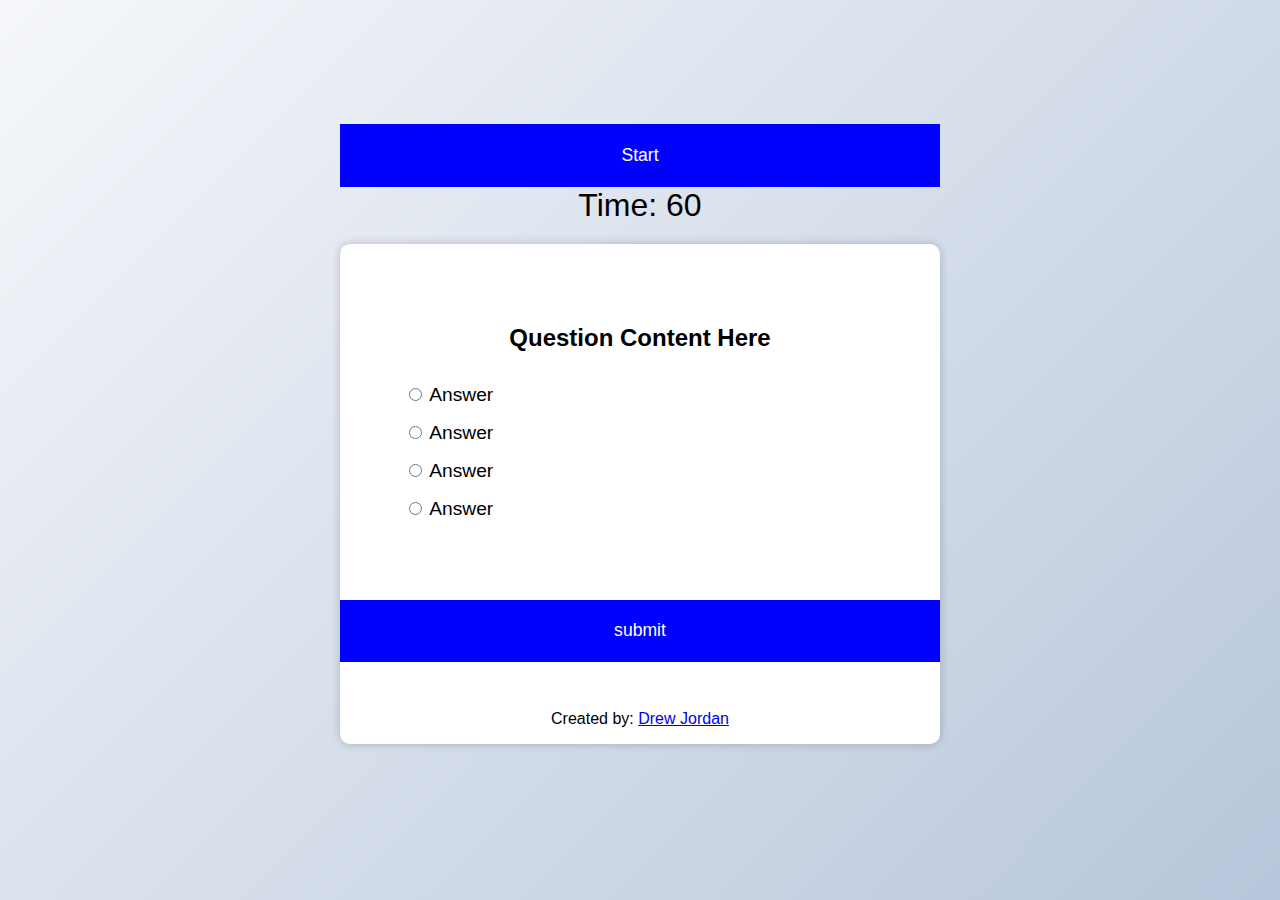
==== index.html @ 7f05e1c9 "please work" ====
<!DOCTYPE html>
<html lang="en">

<head>
    <meta charset="UTF-8">
    <meta http-equiv="X-UA-Compatible" content="IE=edge">
    <meta name="viewport" content="width=device-width, initial-scale=1.0">
    <link rel="reset" href="./assets/reset.css">
    <link rel="stylesheet" href="./assets/stylesheet.css">
    <title>Code-Quiz</title>
</head>

<body>
    <main>
        <div id="container">
            <button id="start">Start</button>
            <div id="timer">60</div>
        </div>
        <div class="quiz-container" id="quiz">
            <div class="quiz-header">
                <h2 id="question">Question Content Here</h2>
                <ul>
                    <li>
                        <input type="radio" name="answer" id="a" class="answer">
                        <label for="a" id="a_text">Answer </label>
                    </li>
                    <li>
                        <input type="radio" name="answer" id="b" class="answer">
                        <label for="b" id="b_text">Answer </label>
                    </li>
                    <li>
                        <input type="radio" name="answer" id="c" class="answer">
                        <label for="c" id="c_text">Answer </label>
                    </li>
                    <li>
                        <input type="radio" name="answer" id="d" class="answer">
                        <label for="d" id="d_text">Answer </label>
                    </li>
                </ul>
            </div>
            <button id="submit">submit</button>
            <div id="container">
                <p>Created by: <a href="https://www.drewjordan.dev" target="_blank">Drew Jordan</a></p>
            </div>
        </div>
        <div id="score" style="display: none;"></div>
        <form id="score-form" style="display: none;">
            <input id = "initials" type="text" placeholder="Enter Initials">
            <button id="submit-score">Submit</button>
        </form>
        <ul id="score-list"></ul>
    </main>
    
    <script src="assets/script.js"></script>
</body>

</html>
---- assets/stylesheet.css ----
*{
    box-sizing: border-box;
}

body{
    background-color: white;
    background-image: linear-gradient(315deg, #b8c6db 0%, #f5f7fa 100%);
    font-family: 'mono', sans-serif;
    display: flex;
    align-items: center;
    justify-content: center;
    height: 100vh;
    overflow: hidden;
    margin: 0;
}

#container{
    display: flex;
    flex-direction:column;
    align-items: center;
    margin-top: 2rem;
}

#timer{
    font-size: 2rem; 
    margin-bottom: 20px;
}


.quiz-container{
    background-color: white;
    border-radius: 10px;
    box-shadow: 0 0 10px rgba(0,0,0,0.2);
    width: 600px;
    overflow: hidden;

}

.quiz-header{
   padding: 4rem;
}

h2{
    padding: 1rem;
    text-align: center;
    margin: 0;
}

ul{
    list-style-type: none;
    padding: 0;
}

ul li{
    font-size: 1.2rem;
    margin: 1rem 0;
}

ul li label{
    cursor: pointer;
}

button{
    background-color: blue;
    color: white;
    border: none;
    display: block;
    width: 100%;
    cursor: pointer;
    font-size: 1.1rem;
    font-family: inherit;
    padding: 1.3rem;
}

button:hover{
    background-color: rgb(43, 203, 43);
}

button:focus{
    outline: none;
    background-color: rgb(43, 203, 43);
}

#score{
    margin: 2rem;
    font-size: 2rem;
}

#score-form{
    margin: 2rem;
    display: flex;
    flex-direction: column;
    align-items: center;
}

#initials{
    margin-bottom: 1rem;
    padding: 0.5rem;
    font-size: 1.2rem;
}

#submit-score{
    font-size: 1.2rem;
    padding: 0.5rem 1rem;
    background-color: blue;
    color: white;
    border: none;
    cursor: pointer;
}

#submit-score:hover{
    background-color: rgb(43, 203, 43);
}

#score-list{
    margin: 2rem;
    display: flex;
    flex-direction: column;
    align-items: center;
    list-style-type: none;
}

#score-list li{
    font-size: 1.2rem;
    margin: 1rem 0;
}
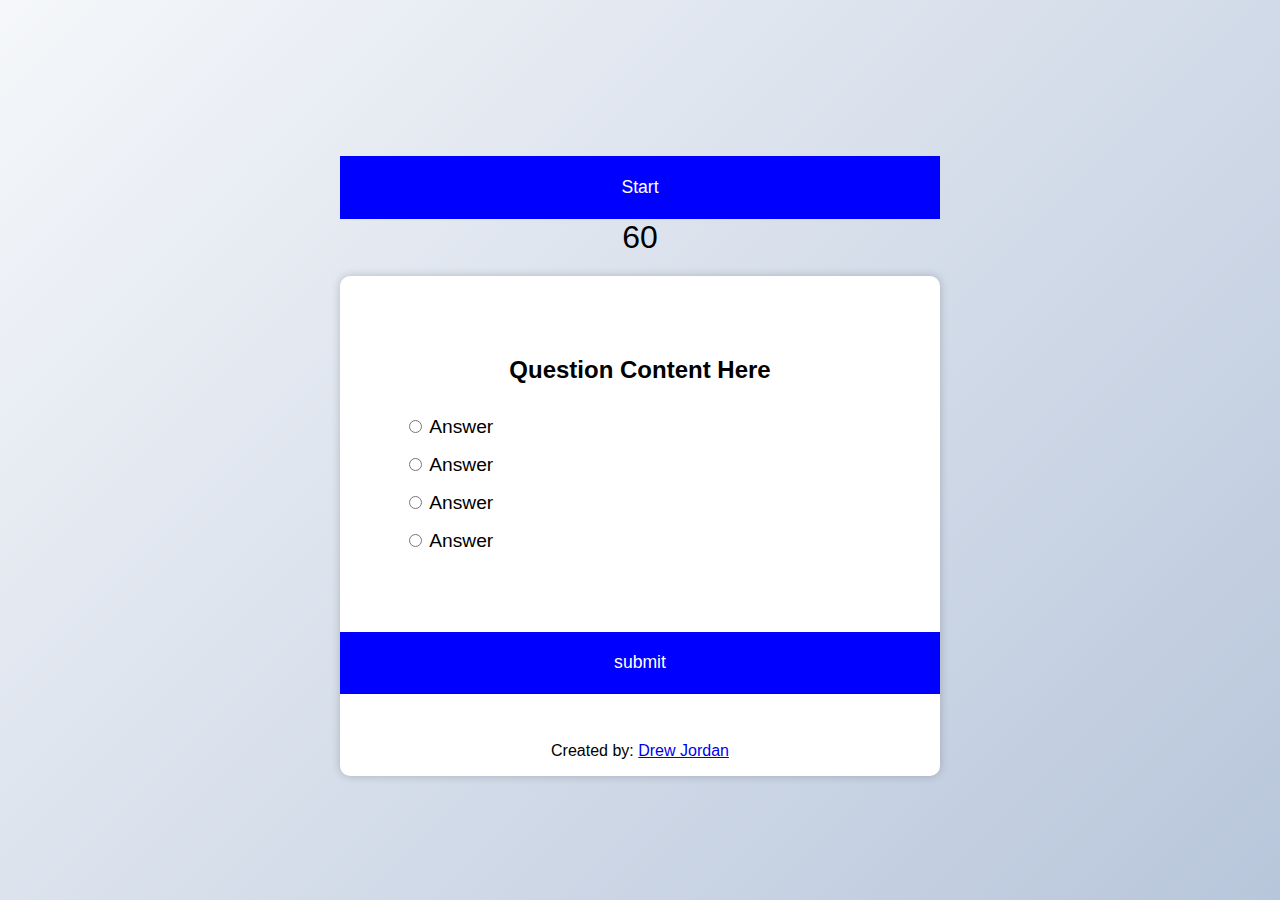
==== commit c852422d: "this dummy messed up" ====
--- a/index.html
+++ b/index.html
@@ -43,13 +43,14 @@
                 <p>Created by: <a href="https://www.drewjordan.dev" target="_blank">Drew Jordan</a></p>
             </div>
         </div>
-        <div id="score" style="display: none;"></div>
+        <!-- <div id="score" style="display: none;"></div>
         <form id="score-form" style="display: none;">
             <input id = "initials" type="text" placeholder="Enter Initials">
             <button id="submit-score">Submit</button>
         </form>
-        <ul id="score-list"></ul>
+        <ul id="score-list"></ul> -->
     </main>
+    <section
     
     <script src="assets/script.js"></script>
 </body>
--- a/assets/stylesheet.css
+++ b/assets/stylesheet.css
@@ -81,7 +81,7 @@
     background-color: rgb(43, 203, 43);
 }
 
-#score{
+/* #score{
     margin: 2rem;
     font-size: 2rem;
 }
@@ -123,4 +123,4 @@
 #score-list li{
     font-size: 1.2rem;
     margin: 1rem 0;
-}+} */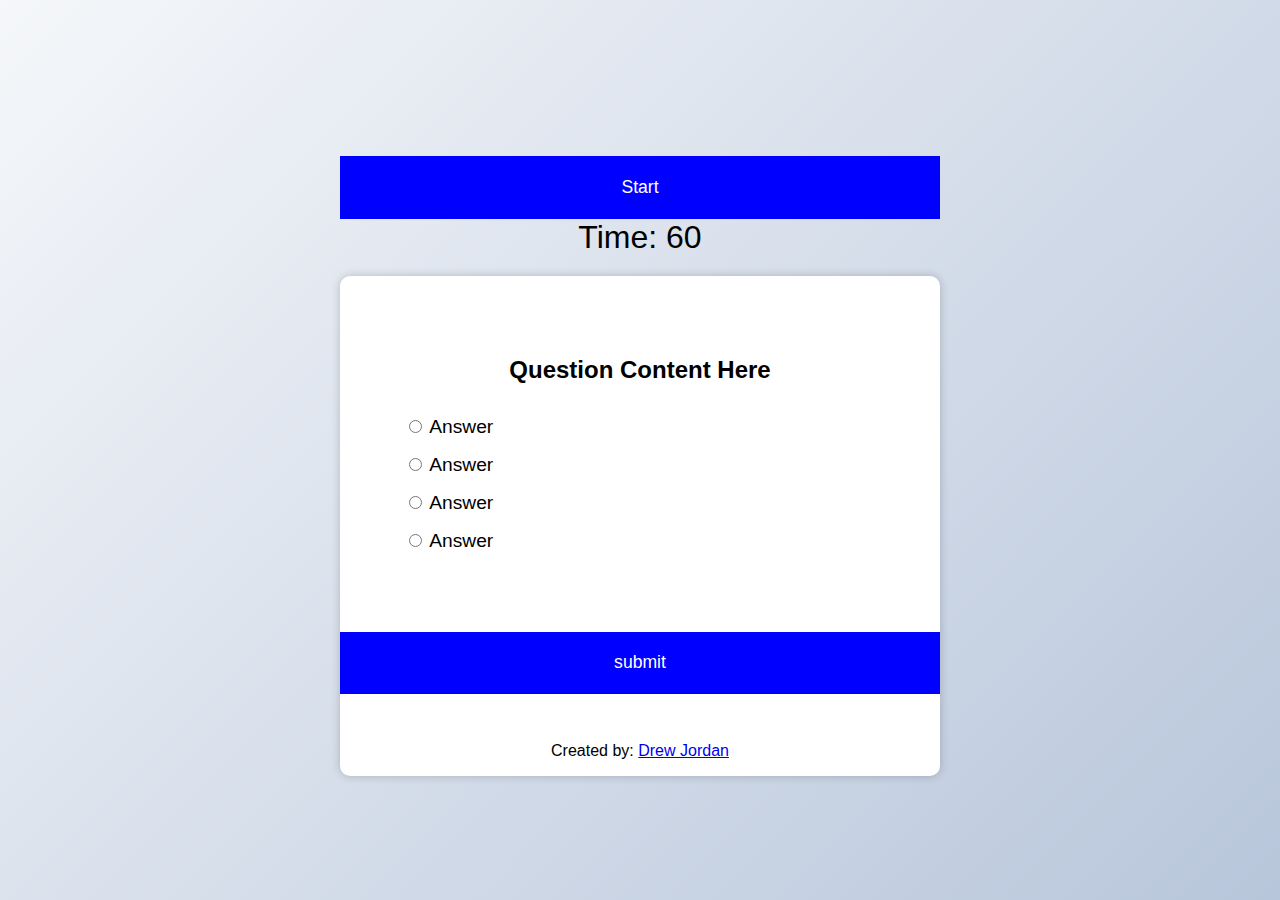
==== commit 18a24461: "i dont have any  words for the bullshit fix" ====
--- a/index.html
+++ b/index.html
@@ -50,8 +50,7 @@
         </form>
         <ul id="score-list"></ul> -->
     </main>
-    <section
-    
+
     <script src="assets/script.js"></script>
 </body>
 
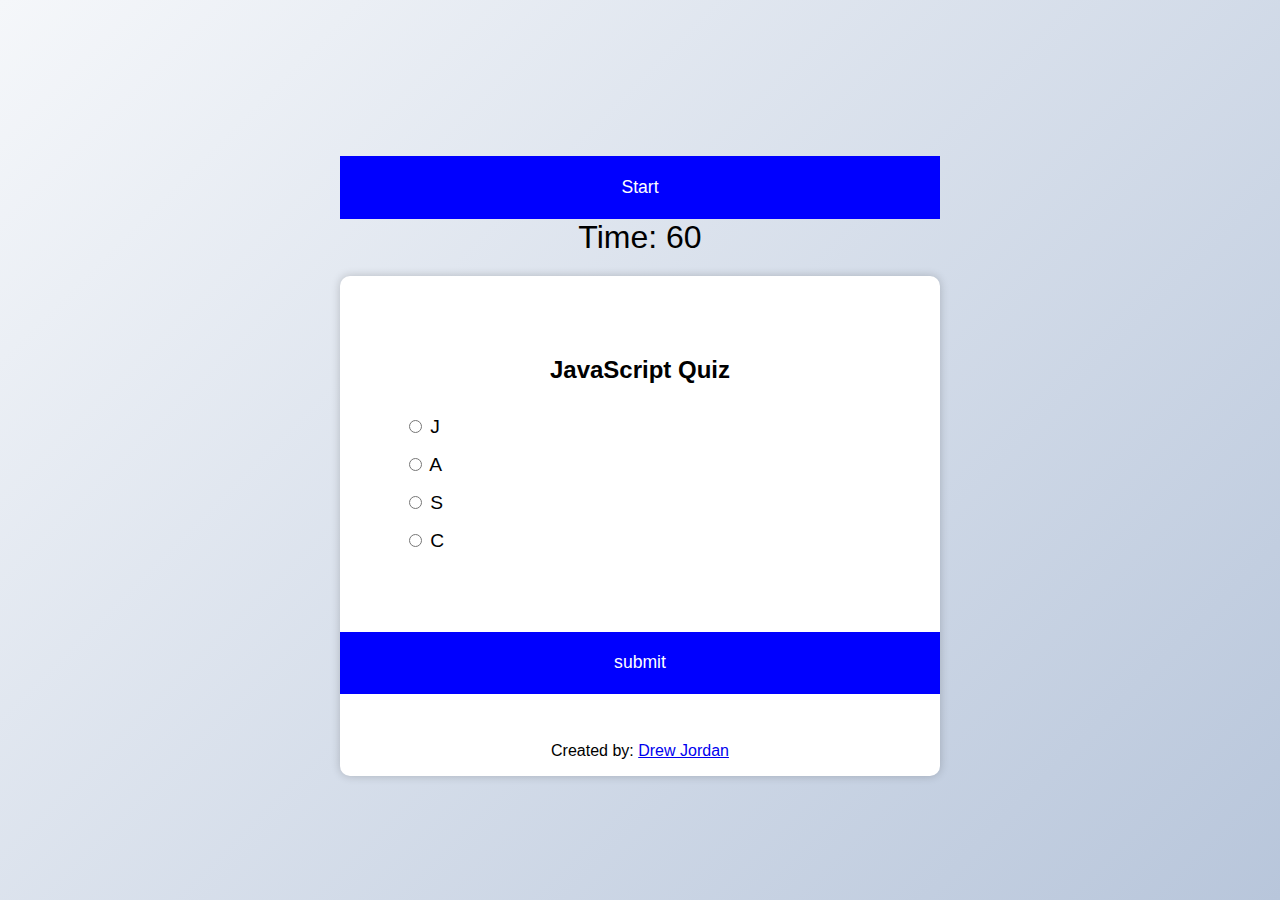
==== commit a4983786: "general updates" ====
--- a/index.html
+++ b/index.html
@@ -18,23 +18,23 @@
         </div>
         <div class="quiz-container" id="quiz">
             <div class="quiz-header">
-                <h2 id="question">Question Content Here</h2>
+                <h2 id="question">JavaScript Quiz</h2>
                 <ul>
                     <li>
                         <input type="radio" name="answer" id="a" class="answer">
-                        <label for="a" id="a_text">Answer </label>
+                        <label for="a" id="a_text">J </label>
                     </li>
                     <li>
                         <input type="radio" name="answer" id="b" class="answer">
-                        <label for="b" id="b_text">Answer </label>
+                        <label for="b" id="b_text">A </label>
                     </li>
                     <li>
                         <input type="radio" name="answer" id="c" class="answer">
-                        <label for="c" id="c_text">Answer </label>
+                        <label for="c" id="c_text">S </label>
                     </li>
                     <li>
                         <input type="radio" name="answer" id="d" class="answer">
-                        <label for="d" id="d_text">Answer </label>
+                        <label for="d" id="d_text">C </label>
                     </li>
                 </ul>
             </div>
@@ -52,6 +52,7 @@
     </main>
 
     <script src="assets/script.js"></script>
+
 </body>
 
 </html>--- a/assets/stylesheet.css
+++ b/assets/stylesheet.css
@@ -81,7 +81,7 @@
     background-color: rgb(43, 203, 43);
 }
 
-/* #score{
+#score{
     margin: 2rem;
     font-size: 2rem;
 }
@@ -97,7 +97,7 @@
     margin-bottom: 1rem;
     padding: 0.5rem;
     font-size: 1.2rem;
-}
+}d
 
 #submit-score{
     font-size: 1.2rem;
@@ -123,4 +123,4 @@
 #score-list li{
     font-size: 1.2rem;
     margin: 1rem 0;
-} */+}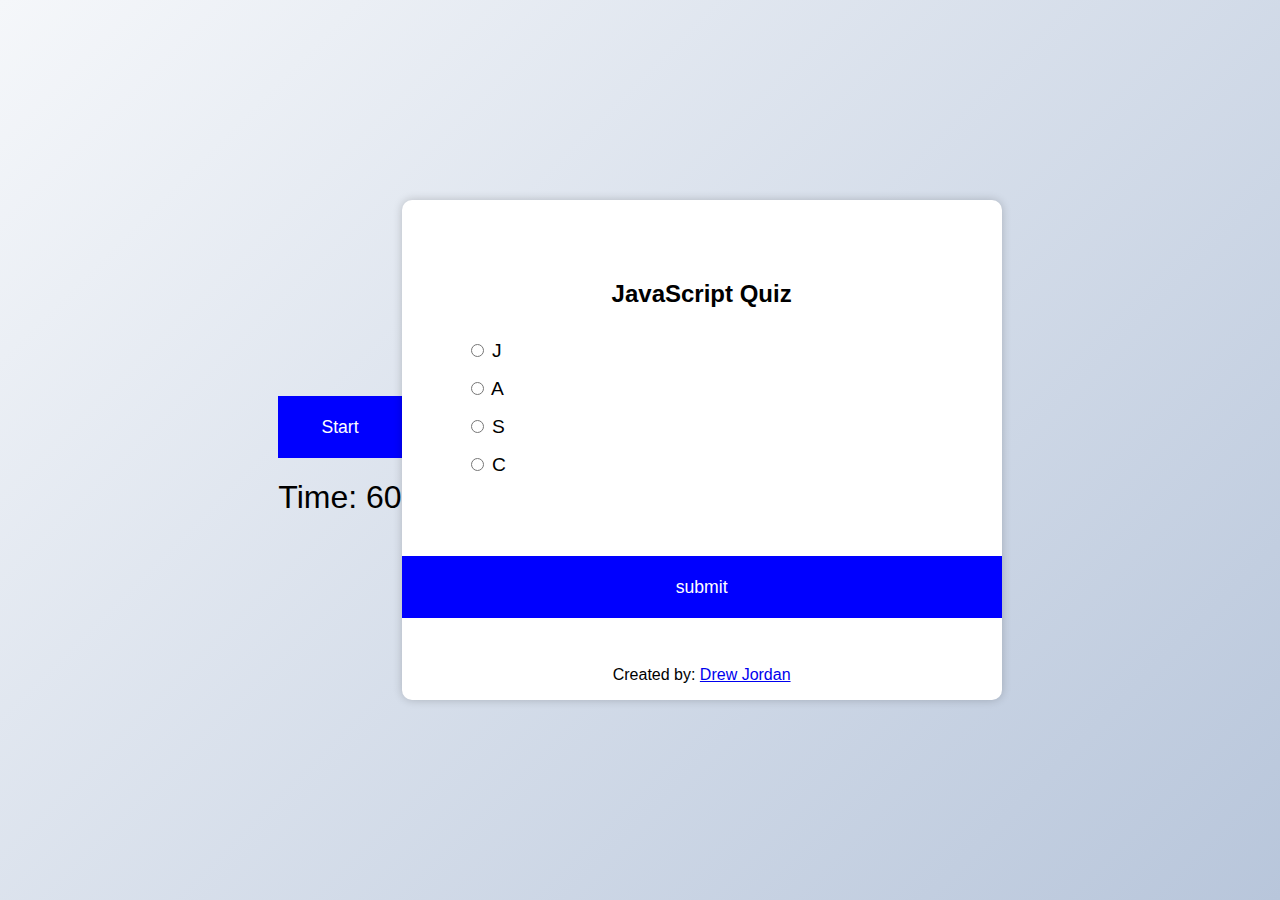
==== commit 583deafa: "added high score html and js" ====
--- a/index.html
+++ b/index.html
@@ -11,7 +11,6 @@
 </head>
 
 <body>
-    <main>
         <div id="container">
             <button id="start">Start</button>
             <div id="timer">60</div>
@@ -49,8 +48,6 @@
             <button id="submit-score">Submit</button>
         </form>
         <ul id="score-list"></ul> -->
-    </main>
-
     <script src="assets/script.js"></script>
 
 </body>
--- a/assets/stylesheet.css
+++ b/assets/stylesheet.css
@@ -70,6 +70,7 @@
     font-size: 1.1rem;
     font-family: inherit;
     padding: 1.3rem;
+    margin-bottom: 1.3rem;
 }
 
 button:hover{
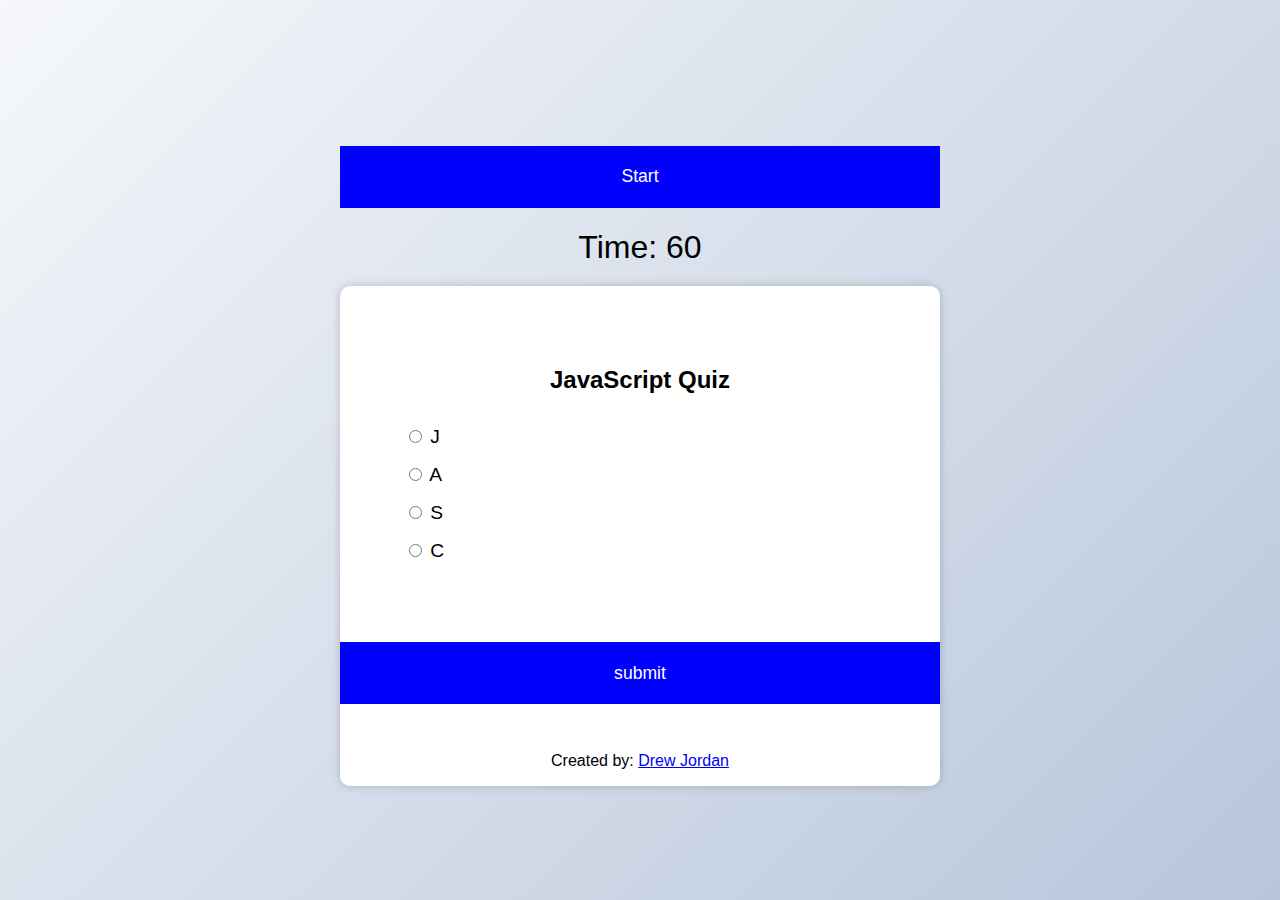
==== commit 8510f11f: "final updates" ====
--- a/index.html
+++ b/index.html
@@ -11,6 +11,7 @@
 </head>
 
 <body>
+    <main>
         <div id="container">
             <button id="start">Start</button>
             <div id="timer">60</div>
@@ -48,8 +49,8 @@
             <button id="submit-score">Submit</button>
         </form>
         <ul id="score-list"></ul> -->
-    <script src="assets/script.js"></script>
-
+        <script src="assets/script.js"></script>
+    </main>
 </body>
 
 </html>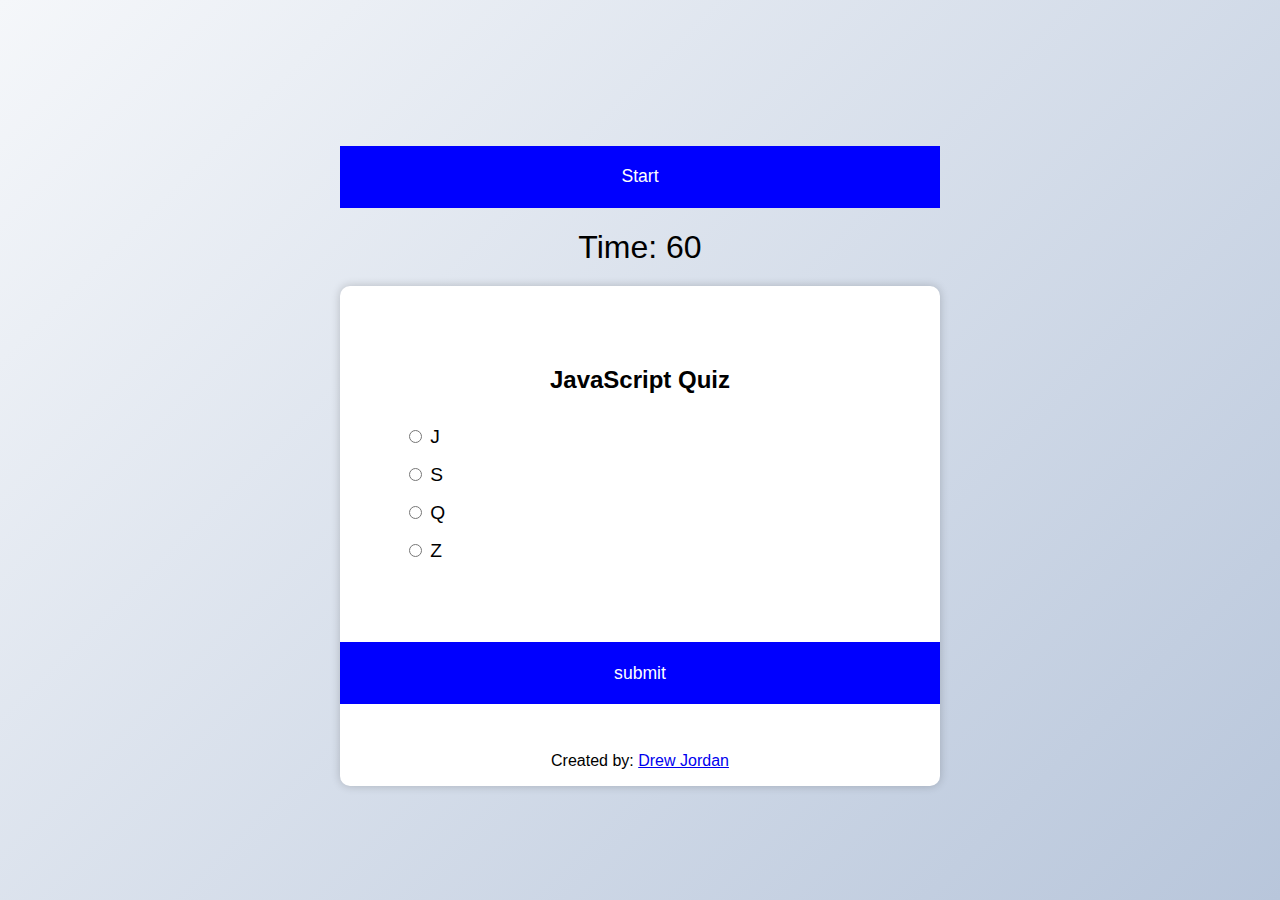
==== commit 452074e7: "readme update" ====
--- a/index.html
+++ b/index.html
@@ -26,15 +26,15 @@
                     </li>
                     <li>
                         <input type="radio" name="answer" id="b" class="answer">
-                        <label for="b" id="b_text">A </label>
+                        <label for="b" id="b_text">S </label>
                     </li>
                     <li>
                         <input type="radio" name="answer" id="c" class="answer">
-                        <label for="c" id="c_text">S </label>
+                        <label for="c" id="c_text">Q </label>
                     </li>
                     <li>
                         <input type="radio" name="answer" id="d" class="answer">
-                        <label for="d" id="d_text">C </label>
+                        <label for="d" id="d_text">Z </label>
                     </li>
                 </ul>
             </div>
@@ -43,12 +43,6 @@
                 <p>Created by: <a href="https://www.drewjordan.dev" target="_blank">Drew Jordan</a></p>
             </div>
         </div>
-        <!-- <div id="score" style="display: none;"></div>
-        <form id="score-form" style="display: none;">
-            <input id = "initials" type="text" placeholder="Enter Initials">
-            <button id="submit-score">Submit</button>
-        </form>
-        <ul id="score-list"></ul> -->
         <script src="assets/script.js"></script>
     </main>
 </body>
